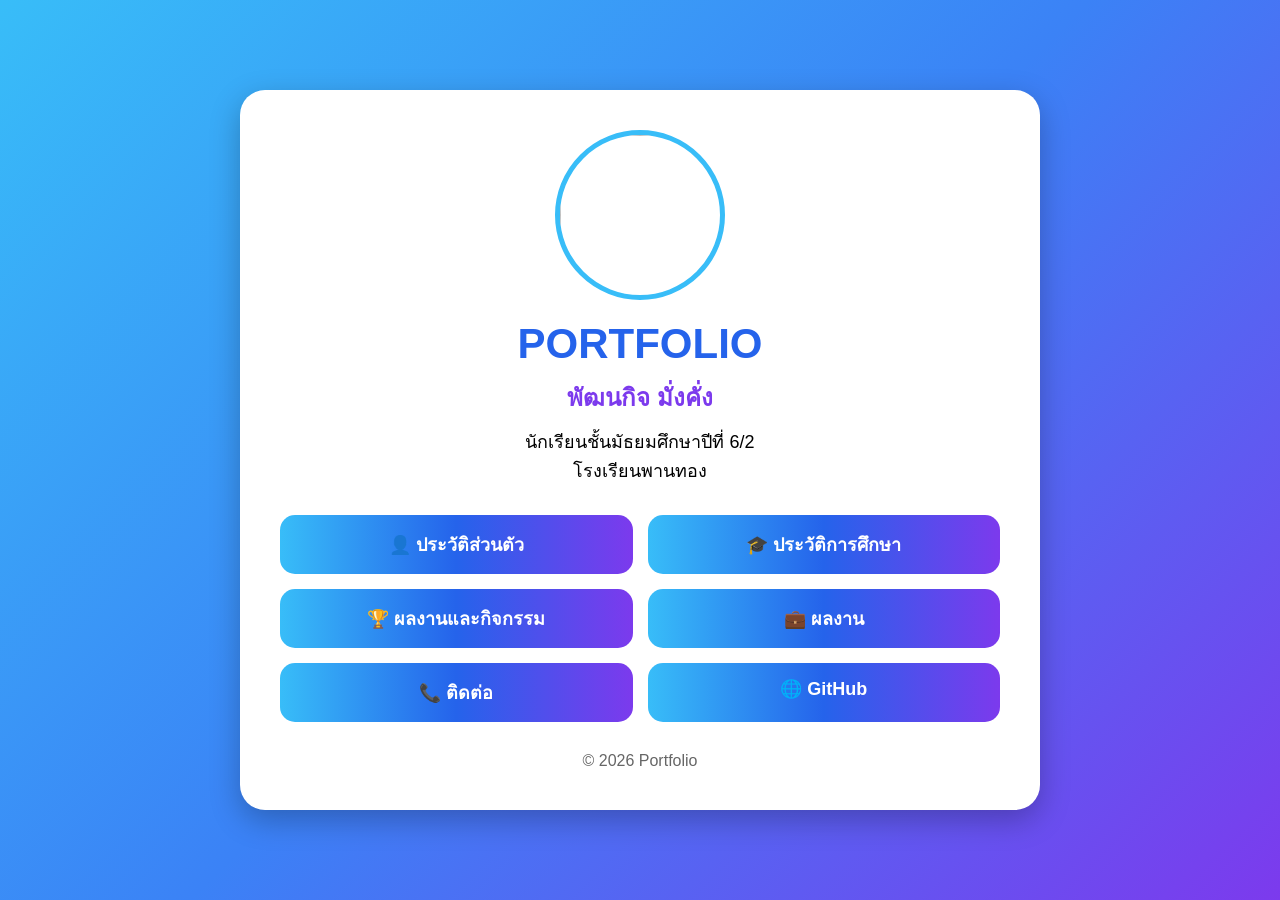
==== index.html @ 03f026e4 "Update index.html" ====
<!DOCTYPE html>
<html lang="th">
<head>
<meta charset="UTF-8">
<meta name="viewport" content="width=device-width, initial-scale=1.0">
<title>Portfolio | พัฒนกิจ มั่งคั่ง</title>

<style>

*{
margin:0;
padding:0;
box-sizing:border-box;
font-family:Kanit,sans-serif;
}

body{
background:linear-gradient(135deg,#38bdf8,#3b82f6,#7c3aed);
min-height:100vh;
display:flex;
justify-content:center;
align-items:center;
}

.box{
background:white;
width:90%;
max-width:800px;
padding:40px;
border-radius:25px;
text-align:center;
box-shadow:0 10px 30px rgba(0,0,0,.25);
}

img{
width:170px;
height:170px;
border-radius:50%;
border:5px solid #38bdf8;
object-fit:cover;
margin-bottom:20px;
}

h1{
color:#2563eb;
font-size:42px;
}

h2{
color:#7c3aed;
margin:10px 0;
}

p{
font-size:18px;
margin-bottom:30px;
}

.menu{
display:grid;
grid-template-columns:repeat(2,1fr);
gap:15px;
}

.menu a{
text-decoration:none;
background:linear-gradient(90deg,#38bdf8,#2563eb,#7c3aed);
color:white;
padding:15px;
border-radius:15px;
font-size:18px;
font-weight:bold;
transition:.3s;
}

.menu a:hover{
transform:scale(1.05);
box-shadow:0 5px 15px rgba(0,0,0,.2);
}

footer{
margin-top:30px;
color:#666;
}

</style>

</head>

<body>

<div class="box">

<img src="images/profile.jpg">

<h1>PORTFOLIO</h1>

<h2>พัฒนกิจ มั่งคั่ง</h2>

<p>
นักเรียนชั้นมัธยมศึกษาปีที่ 6/2<br>
โรงเรียนพานทอง
</p>

<div class="menu">

<a href="profile.html">👤 ประวัติส่วนตัว</a>

<a href="education.html">🎓 ประวัติการศึกษา</a>

<a href="activities.html">🏆 ผลงานและกิจกรรม</a>

<a href="projects.html">💼 ผลงาน</a>

<a href="contact.html">📞 ติดต่อ</a>

<a href="https://github.com/ชื่อGitHubของคุณ" target="_blank">🌐 GitHub</a>

</div>

<footer>

© 2026 Portfolio

</footer>

</div>

</body>
</html>
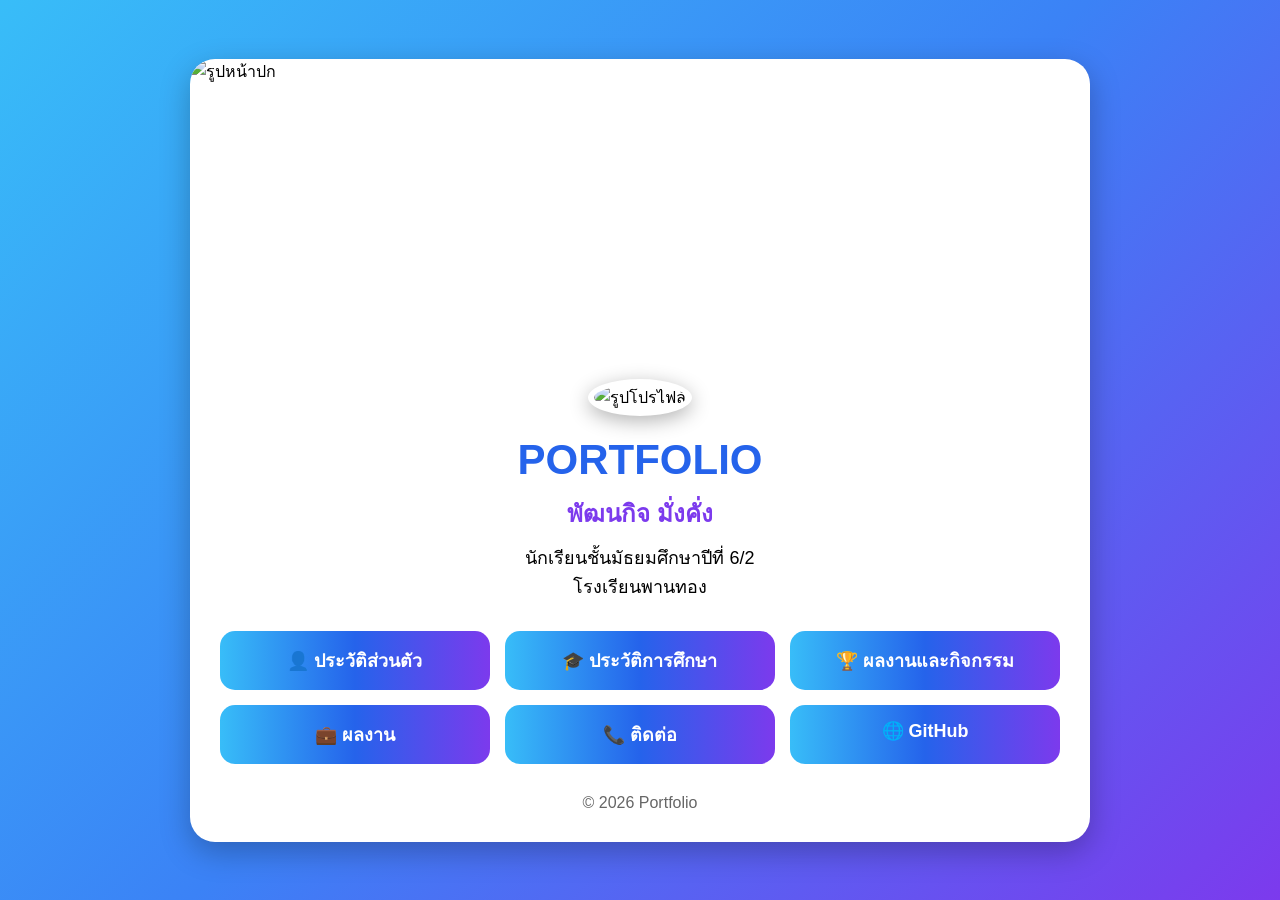
==== commit 725bc5cc: "Update index.html" ====
--- a/index.html
+++ b/index.html
@@ -20,30 +20,48 @@
 display:flex;
 justify-content:center;
 align-items:center;
+padding:30px;
 }
 
 .box{
 background:white;
 width:90%;
-max-width:800px;
-padding:40px;
+max-width:900px;
 border-radius:25px;
-text-align:center;
+overflow:hidden;
 box-shadow:0 10px 30px rgba(0,0,0,.25);
 }
 
-img{
-width:170px;
-height:170px;
+/* รูปหน้าปก */
+.banner img{
+width:100%;
+height:300px;
+object-fit:cover;
+display:block;
+}
+
+/* เนื้อหา */
+.content{
+padding:30px;
+text-align:center;
+}
+
+/* รูปโปรไฟล์ */
+.profile{
+width:180px;
+height:180px;
 border-radius:50%;
-border:5px solid #38bdf8;
+border:6px solid white;
 object-fit:cover;
-margin-bottom:20px;
+margin-top:-120px;
+box-shadow:0 5px 20px rgba(0,0,0,.3);
+background:white;
 }
 
 h1{
 color:#2563eb;
 font-size:42px;
+margin-top:20px;
 }
 
 h2{
@@ -58,8 +76,9 @@
 
 .menu{
 display:grid;
-grid-template-columns:repeat(2,1fr);
+grid-template-columns:repeat(auto-fit,minmax(220px,1fr));
 gap:15px;
+margin-top:20px;
 }
 
 .menu a{
@@ -74,7 +93,7 @@
 }
 
 .menu a:hover{
-transform:scale(1.05);
+transform:translateY(-5px);
 box-shadow:0 5px 15px rgba(0,0,0,.2);
 }
 
@@ -91,7 +110,13 @@
 
 <div class="box">
 
-<img src="images/profile.jpg">
+<div class="banner">
+<img src="images/14.jpg" alt="รูปหน้าปก">
+</div>
+
+<div class="content">
+
+<img src="images/14.jpg" alt="รูปโปรไฟล์" class="profile">
 
 <h1>PORTFOLIO</h1>
 
@@ -119,10 +144,10 @@
 </div>
 
 <footer>
+© 2026 Portfolio
+</footer>
 
-© 2026 Portfolio
-
-</footer>
+</div>
 
 </div>
 
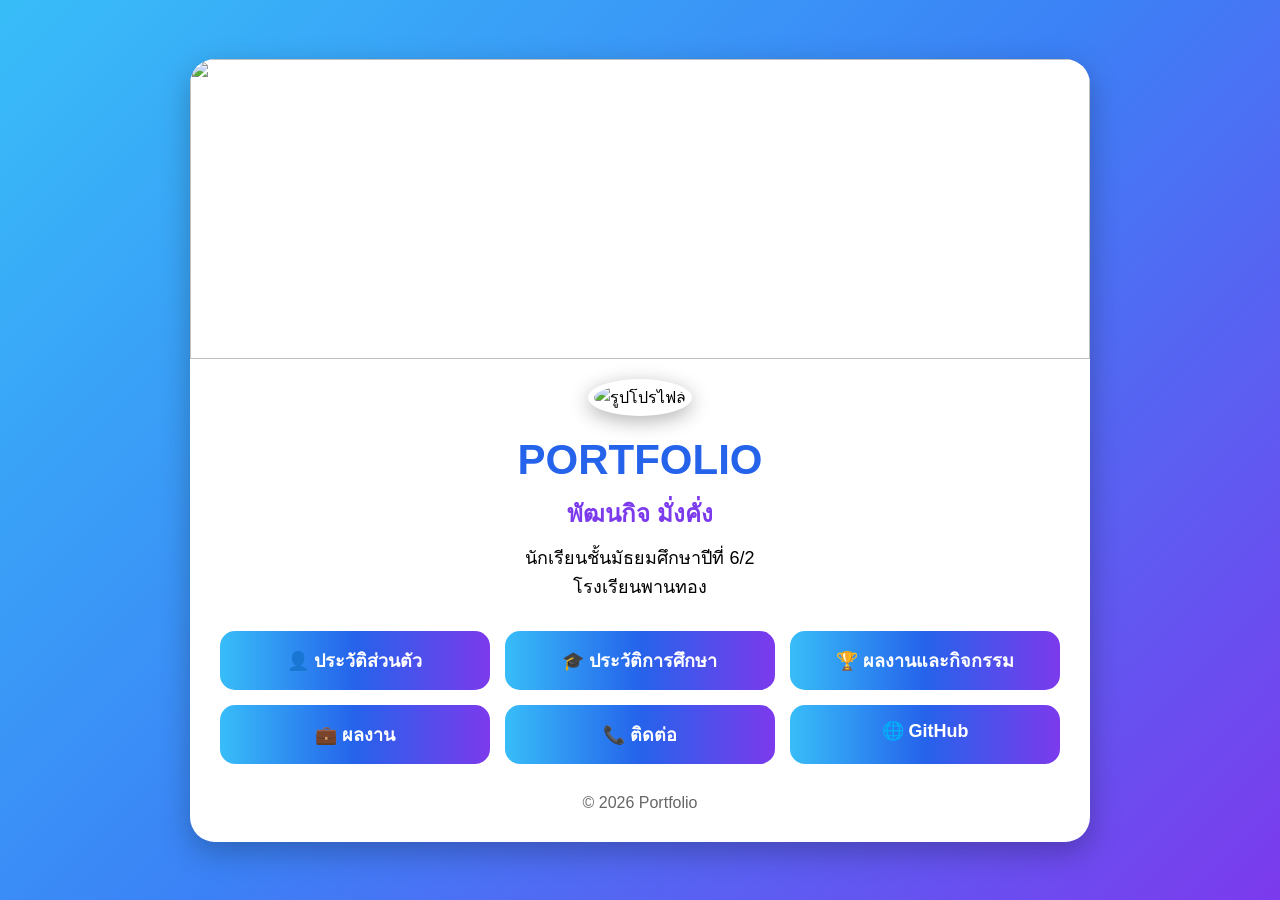
==== commit 601404a1: "Update index.html" ====
--- a/index.html
+++ b/index.html
@@ -111,7 +111,7 @@
 <div class="box">
 
 <div class="banner">
-<img src="images/14.jpg" alt="รูปหน้าปก">
+<img src="images/14.jpg">
 </div>
 
 <div class="content">
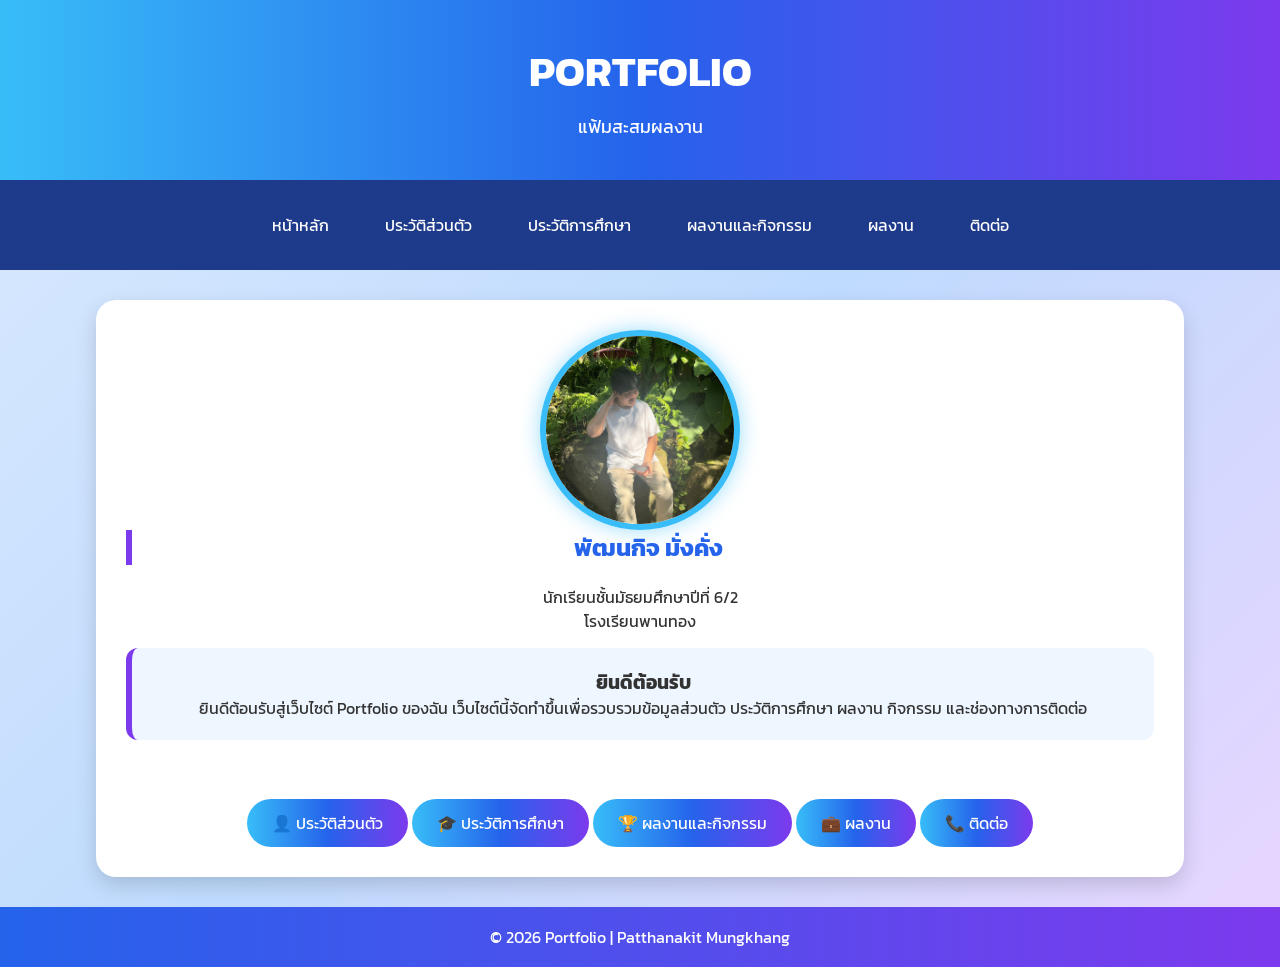
==== commit a4914256: "Update index.html" ====
--- a/index.html
+++ b/index.html
@@ -4,152 +4,58 @@
 <meta charset="UTF-8">
 <meta name="viewport" content="width=device-width, initial-scale=1.0">
 <title>Portfolio | พัฒนกิจ มั่งคั่ง</title>
-
-<style>
-
-*{
-margin:0;
-padding:0;
-box-sizing:border-box;
-font-family:Kanit,sans-serif;
-}
-
-body{
-background:linear-gradient(135deg,#38bdf8,#3b82f6,#7c3aed);
-min-height:100vh;
-display:flex;
-justify-content:center;
-align-items:center;
-padding:30px;
-}
-
-.box{
-background:white;
-width:90%;
-max-width:900px;
-border-radius:25px;
-overflow:hidden;
-box-shadow:0 10px 30px rgba(0,0,0,.25);
-}
-
-/* รูปหน้าปก */
-.banner img{
-width:100%;
-height:300px;
-object-fit:cover;
-display:block;
-}
-
-/* เนื้อหา */
-.content{
-padding:30px;
-text-align:center;
-}
-
-/* รูปโปรไฟล์ */
-.profile{
-width:180px;
-height:180px;
-border-radius:50%;
-border:6px solid white;
-object-fit:cover;
-margin-top:-120px;
-box-shadow:0 5px 20px rgba(0,0,0,.3);
-background:white;
-}
-
-h1{
-color:#2563eb;
-font-size:42px;
-margin-top:20px;
-}
-
-h2{
-color:#7c3aed;
-margin:10px 0;
-}
-
-p{
-font-size:18px;
-margin-bottom:30px;
-}
-
-.menu{
-display:grid;
-grid-template-columns:repeat(auto-fit,minmax(220px,1fr));
-gap:15px;
-margin-top:20px;
-}
-
-.menu a{
-text-decoration:none;
-background:linear-gradient(90deg,#38bdf8,#2563eb,#7c3aed);
-color:white;
-padding:15px;
-border-radius:15px;
-font-size:18px;
-font-weight:bold;
-transition:.3s;
-}
-
-.menu a:hover{
-transform:translateY(-5px);
-box-shadow:0 5px 15px rgba(0,0,0,.2);
-}
-
-footer{
-margin-top:30px;
-color:#666;
-}
-
-</style>
-
+<link rel="stylesheet" href="style.css">
 </head>
 
 <body>
 
-<div class="box">
+<header>
+    <h1>PORTFOLIO</h1>
+    <p>แฟ้มสะสมผลงาน</p>
+</header>
 
-<div class="banner">
-<img src="images/14.jpg">
-</div>
+<nav>
+    <a href="index.html">หน้าหลัก</a>
+    <a href="profile.html">ประวัติส่วนตัว</a>
+    <a href="education.html">ประวัติการศึกษา</a>
+    <a href="activities.html">ผลงานและกิจกรรม</a>
+    <a href="projects.html">ผลงาน</a>
+    <a href="contact.html">ติดต่อ</a>
+</nav>
 
-<div class="content">
+<div class="container" style="text-align:center;">
 
-<img src="images/14.jpg" alt="รูปโปรไฟล์" class="profile">
+    <img src="images/7F90C2E8-BF81-41C8-A522-4B0C02449310.jpeg" alt="รูปโปรไฟล์">
 
-<h1>PORTFOLIO</h1>
+    <h2>พัฒนกิจ มั่งคั่ง</h2>
 
-<h2>พัฒนกิจ มั่งคั่ง</h2>
+    <p>
+        นักเรียนชั้นมัธยมศึกษาปีที่ 6/2 <br>
+        โรงเรียนพานทอง
+    </p>
 
-<p>
-นักเรียนชั้นมัธยมศึกษาปีที่ 6/2<br>
-โรงเรียนพานทอง
-</p>
+    <div class="card">
+        <h3>ยินดีต้อนรับ</h3>
+        <p>
+            ยินดีต้อนรับสู่เว็บไซต์ Portfolio ของฉัน
+            เว็บไซต์นี้จัดทำขึ้นเพื่อรวบรวมข้อมูลส่วนตัว
+            ประวัติการศึกษา ผลงาน กิจกรรม และช่องทางการติดต่อ
+        </p>
+    </div>
 
-<div class="menu">
+    <br>
 
-<a href="profile.html">👤 ประวัติส่วนตัว</a>
-
-<a href="education.html">🎓 ประวัติการศึกษา</a>
-
-<a href="activities.html">🏆 ผลงานและกิจกรรม</a>
-
-<a href="projects.html">💼 ผลงาน</a>
-
-<a href="contact.html">📞 ติดต่อ</a>
-
-<a href="https://github.com/ชื่อGitHubของคุณ" target="_blank">🌐 GitHub</a>
+    <a href="profile.html" class="btn">👤 ประวัติส่วนตัว</a>
+    <a href="education.html" class="btn">🎓 ประวัติการศึกษา</a>
+    <a href="activities.html" class="btn">🏆 ผลงานและกิจกรรม</a>
+    <a href="projects.html" class="btn">💼 ผลงาน</a>
+    <a href="contact.html" class="btn">📞 ติดต่อ</a>
 
 </div>
 
 <footer>
-© 2026 Portfolio
+© 2026 Portfolio | Patthanakit Mungkhang
 </footer>
-
-</div>
-
-</div>
 
 </body>
 </html>
--- a/style.css
+++ b/style.css
@@ -0,0 +1,181 @@
+@import url('https://fonts.googleapis.com/css2?family=Kanit:wght@300;400;600;700&display=swap');
+
+*{
+    margin:0;
+    padding:0;
+    box-sizing:border-box;
+    font-family:'Kanit',sans-serif;
+}
+
+body{
+    background:linear-gradient(135deg,#dbeafe,#bfdbfe,#e9d5ff);
+    color:#333;
+}
+
+header{
+    background:linear-gradient(90deg,#38bdf8,#2563eb,#7c3aed);
+    color:white;
+    text-align:center;
+    padding:40px 20px;
+    box-shadow:0 5px 15px rgba(0,0,0,.2);
+}
+
+header h1{
+    font-size:42px;
+}
+
+header p{
+    margin-top:10px;
+    font-size:18px;
+}
+
+nav{
+    background:#1e3a8a;
+    padding:15px;
+    text-align:center;
+    position:sticky;
+    top:0;
+    z-index:100;
+}
+
+nav a{
+    color:white;
+    text-decoration:none;
+    margin:8px;
+    padding:10px 18px;
+    border-radius:30px;
+    transition:.3s;
+    display:inline-block;
+}
+
+nav a:hover{
+    background:linear-gradient(90deg,#38bdf8,#7c3aed);
+    transform:scale(1.05);
+}
+
+.container{
+    width:85%;
+    max-width:1100px;
+    margin:30px auto;
+    background:white;
+    padding:30px;
+    border-radius:20px;
+    box-shadow:0 8px 20px rgba(0,0,0,.15);
+    animation:fade 1s;
+}
+
+@keyframes fade{
+    from{
+        opacity:0;
+        transform:translateY(20px);
+    }
+    to{
+        opacity:1;
+        transform:translateY(0);
+    }
+}
+
+h2{
+    color:#2563eb;
+    border-left:6px solid #7c3aed;
+    padding-left:10px;
+    margin-bottom:20px;
+}
+
+/* รูปโปรไฟล์ */
+img{
+    width:200px;
+    height:200px;
+    object-fit:cover;
+    display:block;
+    margin:auto;
+    border-radius:50%;
+    border:6px solid #38bdf8;
+    box-shadow:0 0 20px rgba(56,189,248,.5);
+}
+
+/* กล่องข้อมูลทั่วไป */
+.card{
+    background:#eef6ff;
+    border-left:6px solid #7c3aed;
+    padding:20px;
+    border-radius:12px;
+    margin:15px 0;
+}
+
+ul{
+    margin-left:25px;
+}
+
+li{
+    margin:10px 0;
+}
+
+.btn{
+    display:inline-block;
+    margin-top:20px;
+    background:linear-gradient(90deg,#38bdf8,#2563eb,#7c3aed);
+    color:white;
+    text-decoration:none;
+    padding:12px 25px;
+    border-radius:30px;
+}
+
+.btn:hover{
+    opacity:.9;
+}
+
+footer{
+    background:linear-gradient(90deg,#2563eb,#7c3aed);
+    color:white;
+    text-align:center;
+    padding:18px;
+    margin-top:30px;
+}
+
+/* ============================= */
+/* การ์ดกิจกรรม */
+/* ============================= */
+
+.card-container{
+    display:flex;
+    flex-wrap:wrap;
+    justify-content:center;
+    gap:25px;
+    margin-top:20px;
+}
+
+.activity-card{
+    width:280px;
+    background:#fff;
+    border-radius:15px;
+    overflow:hidden;
+    box-shadow:0 5px 15px rgba(0,0,0,.15);
+    transition:.3s;
+    text-align:center;
+}
+
+.activity-card:hover{
+    transform:translateY(-8px);
+}
+
+.activity-card img{
+    width:100%;
+    height:180px;
+    object-fit:cover;
+    border:none;
+    border-radius:0;
+    margin:0;
+    box-shadow:none;
+}
+
+.activity-card h3{
+    color:#2563eb;
+    margin:15px 0 10px;
+}
+
+.activity-card p{
+    padding:0 15px 20px;
+    color:#555;
+    font-size:15px;
+}
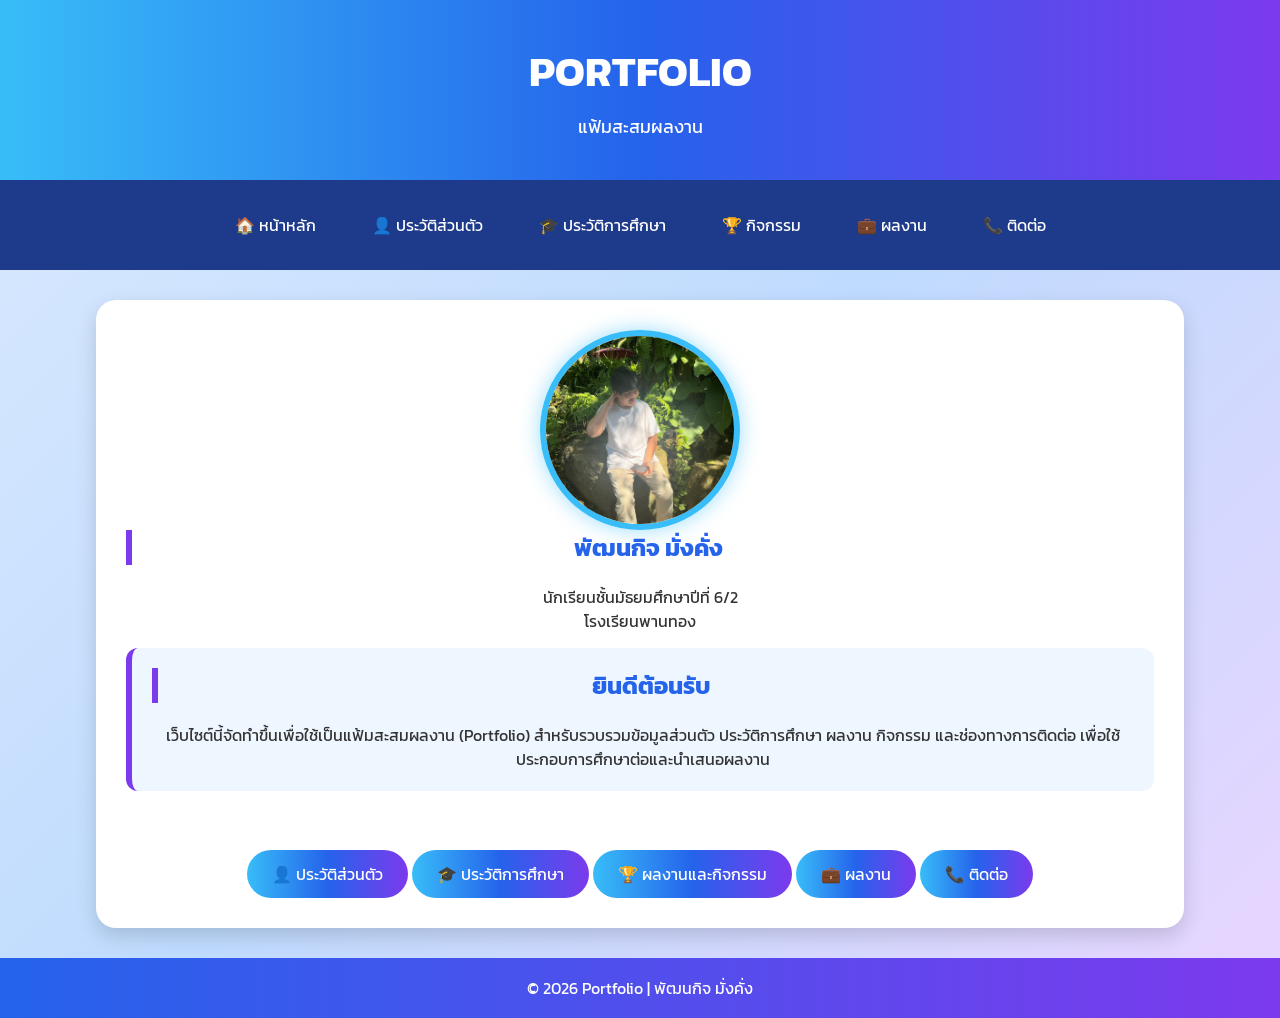
==== commit 09e25350: "Update index.html" ====
--- a/index.html
+++ b/index.html
@@ -15,12 +15,12 @@
 </header>
 
 <nav>
-    <a href="index.html">หน้าหลัก</a>
-    <a href="profile.html">ประวัติส่วนตัว</a>
-    <a href="education.html">ประวัติการศึกษา</a>
-    <a href="activities.html">ผลงานและกิจกรรม</a>
-    <a href="projects.html">ผลงาน</a>
-    <a href="contact.html">ติดต่อ</a>
+    <a href="index.html">🏠 หน้าหลัก</a>
+    <a href="profile.html">👤 ประวัติส่วนตัว</a>
+    <a href="education.html">🎓 ประวัติการศึกษา</a>
+    <a href="activities.html">🏆 กิจกรรม</a>
+    <a href="projects.html">💼 ผลงาน</a>
+    <a href="contact.html">📞 ติดต่อ</a>
 </nav>
 
 <div class="container" style="text-align:center;">
@@ -35,26 +35,29 @@
     </p>
 
     <div class="card">
-        <h3>ยินดีต้อนรับ</h3>
+
+        <h2>ยินดีต้อนรับ</h2>
+
         <p>
-            ยินดีต้อนรับสู่เว็บไซต์ Portfolio ของฉัน
-            เว็บไซต์นี้จัดทำขึ้นเพื่อรวบรวมข้อมูลส่วนตัว
-            ประวัติการศึกษา ผลงาน กิจกรรม และช่องทางการติดต่อ
+            เว็บไซต์นี้จัดทำขึ้นเพื่อใช้เป็นแฟ้มสะสมผลงาน (Portfolio)
+            สำหรับรวบรวมข้อมูลส่วนตัว ประวัติการศึกษา ผลงาน กิจกรรม
+            และช่องทางการติดต่อ เพื่อใช้ประกอบการศึกษาต่อและนำเสนอผลงาน
         </p>
+
     </div>
 
     <br>
 
-    <a href="profile.html" class="btn">👤 ประวัติส่วนตัว</a>
-    <a href="education.html" class="btn">🎓 ประวัติการศึกษา</a>
-    <a href="activities.html" class="btn">🏆 ผลงานและกิจกรรม</a>
-    <a href="projects.html" class="btn">💼 ผลงาน</a>
-    <a href="contact.html" class="btn">📞 ติดต่อ</a>
+    <a class="btn" href="profile.html">👤 ประวัติส่วนตัว</a>
+    <a class="btn" href="education.html">🎓 ประวัติการศึกษา</a>
+    <a class="btn" href="activities.html">🏆 ผลงานและกิจกรรม</a>
+    <a class="btn" href="projects.html">💼 ผลงาน</a>
+    <a class="btn" href="contact.html">📞 ติดต่อ</a>
 
 </div>
 
 <footer>
-© 2026 Portfolio | Patthanakit Mungkhang
+    © 2026 Portfolio | พัฒนกิจ มั่งคั่ง
 </footer>
 
 </body>
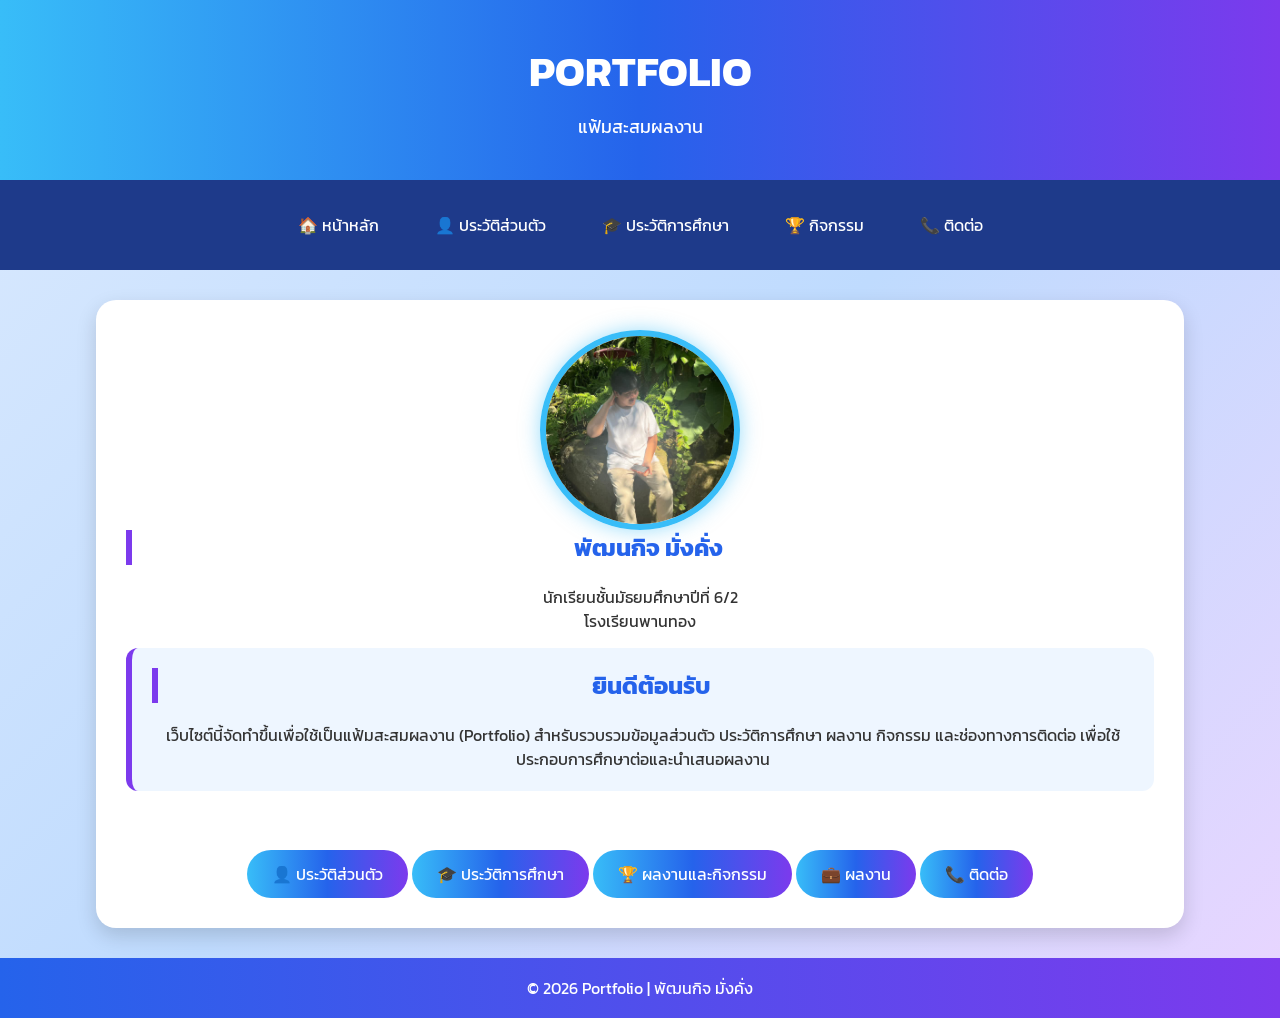
==== commit 96c342d8: "Update index.html" ====
--- a/index.html
+++ b/index.html
@@ -19,7 +19,6 @@
     <a href="profile.html">👤 ประวัติส่วนตัว</a>
     <a href="education.html">🎓 ประวัติการศึกษา</a>
     <a href="activities.html">🏆 กิจกรรม</a>
-    <a href="projects.html">💼 ผลงาน</a>
     <a href="contact.html">📞 ติดต่อ</a>
 </nav>
 
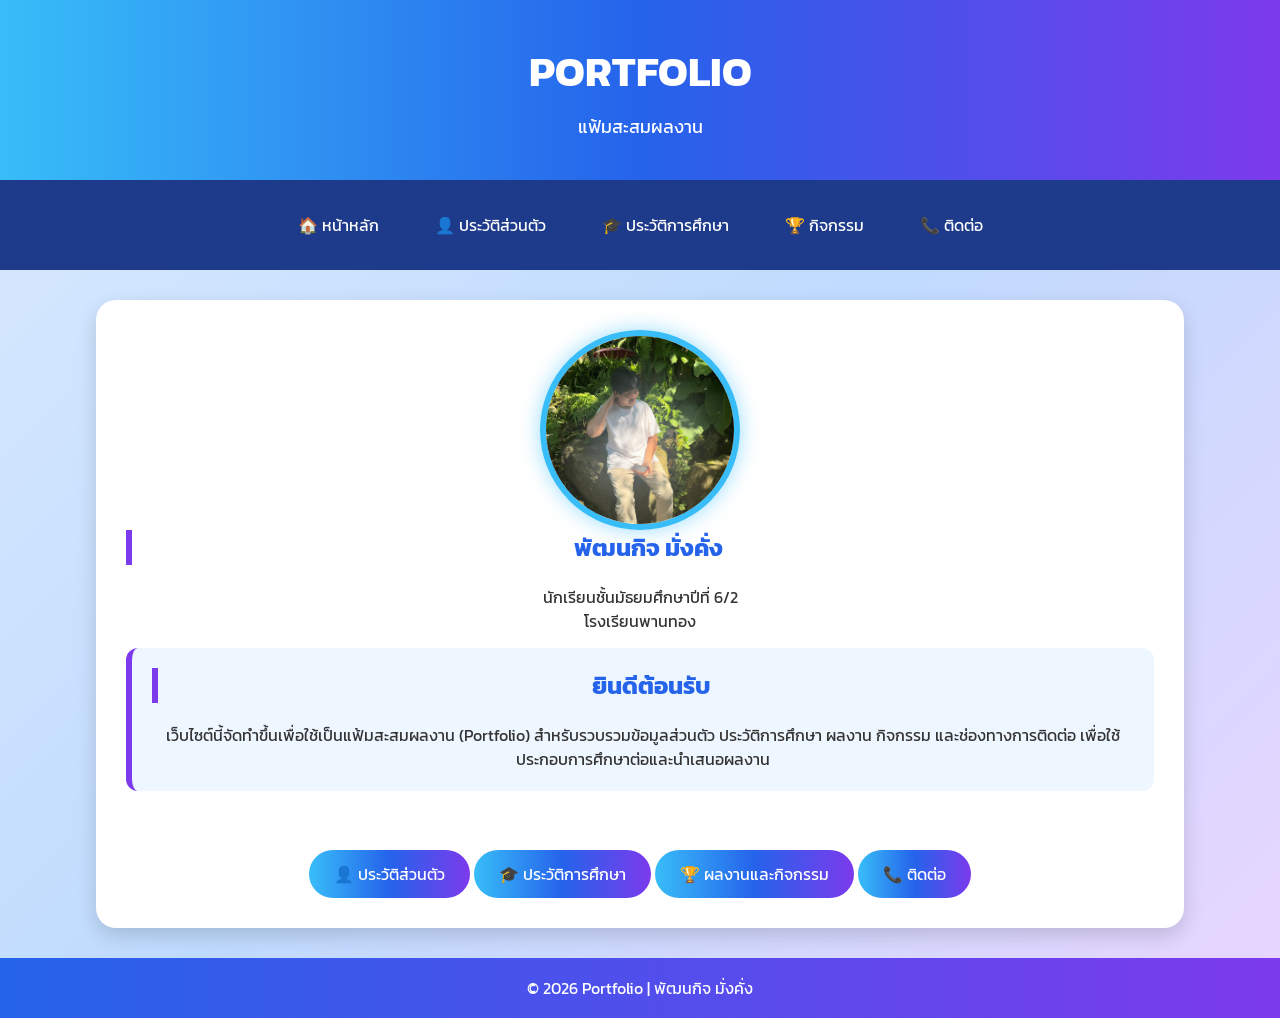
==== commit 05ee45f3: "Update index.html" ====
--- a/index.html
+++ b/index.html
@@ -50,7 +50,6 @@
     <a class="btn" href="profile.html">👤 ประวัติส่วนตัว</a>
     <a class="btn" href="education.html">🎓 ประวัติการศึกษา</a>
     <a class="btn" href="activities.html">🏆 ผลงานและกิจกรรม</a>
-    <a class="btn" href="projects.html">💼 ผลงาน</a>
     <a class="btn" href="contact.html">📞 ติดต่อ</a>
 
 </div>
